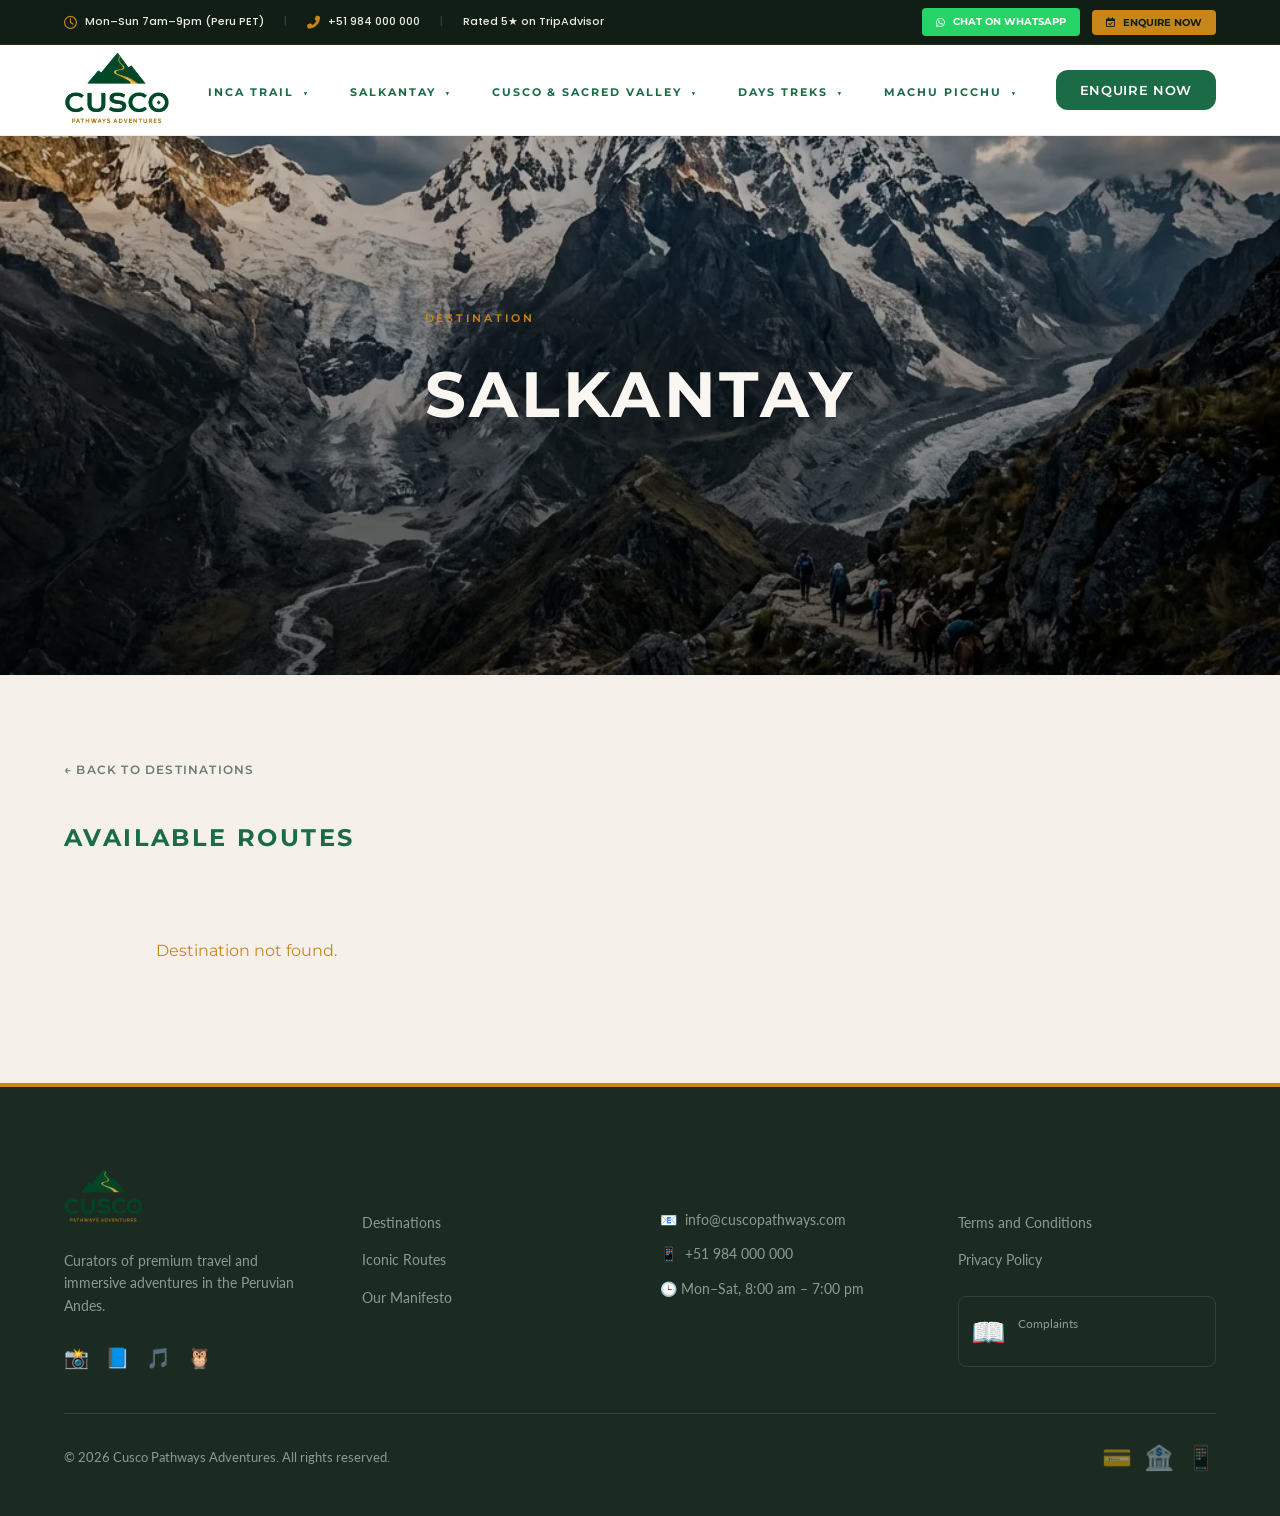
==== destination.html @ ce6e4975 "Optimize website for mobile responsiveness and mobile UI/UX layouts" ====
<!DOCTYPE html>
<html lang="en">
<head>
  <meta charset="UTF-8" />
  <meta name="viewport" content="width=device-width, initial-scale=1.0" />
  <title>Destination — Cusco Pathways Adventures</title>
  <meta name="description" content="Explore our curated routes in this extraordinary destination." />
  
  <link rel="preconnect" href="https://fonts.googleapis.com">
  <link rel="preconnect" href="https://fonts.gstatic.com" crossorigin>
  <link href="https://fonts.googleapis.com/css2?family=Lato:ital,wght@0,300;0,400;0,700;1,400&family=Montserrat:wght@400;500;600;700&family=Poppins:wght@300;400;500;600;700&display=swap" rel="stylesheet">
  
  <link rel="icon" href="assets/images/brand/logo.webp" type="image/png">
  <link rel="stylesheet" href="https://cdnjs.cloudflare.com/ajax/libs/font-awesome/6.4.0/css/all.min.css" />
  <link rel="stylesheet" href="styles/main.css" />
</head>
<body>

  <!-- ═══════════════════════════════════════════ NAVBAR ═══ -->
  <nav class="navbar" id="navbar">
    <div class="nav-topbar">
      <div class="container">
        <div class="nav-topbar-inner">
          <div class="topbar-left">
            <span class="topbar-item"><i class="far fa-clock"></i> Mon–Sun 7am–9pm (Peru PET)</span>
            <span class="topbar-separator">|</span>
            <span class="topbar-item"><i class="fas fa-phone-alt"></i> +51 984 000 000</span>
            <span class="topbar-separator">|</span>
            <span class="topbar-item">Rated 5★ on TripAdvisor</span>
          </div>
          <div class="topbar-right">
            <a href="https://wa.me/51984000000?text=Hello%20Cusco%20Pathways,%20I%20would%20like%20more%20information" class="btn-topbar btn-topbar-whatsapp" target="_blank">
              <i class="fab fa-whatsapp"></i> Chat on WhatsApp
            </a>
            <button class="btn-topbar btn-topbar-enquire open-modal-btn">
              <i class="far fa-calendar-check"></i> Enquire Now
            </button>
          </div>
        </div>
      </div>
    </div>
    <div class="container">
      <div class="nav-inner">
        <a href="index.html" class="logo-text" id="logo-link">
          <img src="assets/images/brand/logoweb2.webp" alt="Cusco Pathways Adventures" class="nav-logo-img">
        </a>
        <ul class="nav-links" role="list">
          <li class="dropdown">
            <a href="destination.html?dest=inca-trail" class="nav-link">Inca Trail <span class="dropdown-arrow">▼</span></a>
            <div class="dropdown-content">
              <a href="tour-detail.html?tour=incatrail-classic&dest=inca-trail">Classic Inca Trail 4 Days</a>
              <a href="tour-detail.html?tour=incatrail-short&dest=inca-trail">Short Inca Trail 2 Days</a>
            </div>
          </li>
          <li class="dropdown">
            <a href="destination.html?dest=salkantay" class="nav-link">Salkantay <span class="dropdown-arrow">▼</span></a>
            <div class="dropdown-content">
              <a href="tour-detail.html?tour=salkantay-premium&dest=salkantay">Premium Salkantay Trek 5 Days</a>
              <a href="tour-detail.html?tour=salkantay-classic&dest=salkantay">Classic Salkantay Trek 5 Days</a>
              <a href="tour-detail.html?tour=salkantay-short&dest=salkantay">Short Salkantay Trek 4 Days</a>
              <a href="tour-detail.html?tour=salkantay-celestial-2d&dest=salkantay">Celestial Salkantay Pass Trek 2 Days</a>
            </div>
          </li>
          <li class="dropdown">
            <a href="destination.html?dest=cusco-sacred-valley" class="nav-link">Cusco & Sacred Valley <span class="dropdown-arrow">▼</span></a>
            <div class="dropdown-content">
              <a href="tour-detail.html?tour=cusco-cultural&dest=cusco-sacred-valley">Cusco City Tour</a>
              <a href="tour-detail.html?tour=valley-traditional&dest=cusco-sacred-valley">Sacred Valley Tour</a>
              <a href="tour-detail.html?tour=valley-super&dest=cusco-sacred-valley">Super Sacred Valley Tour VIP</a>
              <a href="tour-detail.html?tour=valley-maras&dest=cusco-sacred-valley">Maras & Moray</a>
            </div>
          </li>
          <li class="dropdown">
            <a href="destination.html?dest=rainbow-mountain" class="nav-link">Days Treks <span class="dropdown-arrow">▼</span></a>
            <div class="dropdown-content">
              <a href="tour-detail.html?tour=humantay-classic&dest=rainbow-mountain">Humantay Lake</a>
              <a href="tour-detail.html?tour=ausangate-7lakes&dest=rainbow-mountain">Ausangate 7 Lakes</a>
              <a href="tour-detail.html?tour=rainbow-classic&dest=rainbow-mountain">Rainbow Mountain</a>
            </div>
          </li>
          <li class="dropdown">
            <a href="destination.html?dest=machu-picchu" class="nav-link">Machu Picchu <span class="dropdown-arrow">▼</span></a>
            <div class="dropdown-content">
              <a href="tour-detail.html?tour=valley-machupicchu-2d&dest=machu-picchu">Sacred Valley & Machu Picchu 2 Days</a>
              <a href="tour-detail.html?tour=machupicchu-fullday&dest=machu-picchu">Machu Picchu Full Day</a>
            </div>
          </li>
        </ul>
        <button class="btn-enquire open-modal-btn">Enquire Now</button>
        <button class="hamburger" id="hamburger" aria-label="Open menu" aria-expanded="false">
          <span></span><span></span><span></span>
        </button>
      </div>
    </div>
    <div class="mobile-menu" id="mobile-menu" aria-hidden="true">
      <div class="mobile-menu-inner">
        <button class="btn btn-gold-solid open-modal-btn mobile-menu-cta">Enquire Now</button>
        <ul role="list">
          <li><a href="destination.html?dest=inca-trail" class="nav-link">Inca Trail</a></li>
          <li><a href="destination.html?dest=salkantay" class="nav-link">Salkantay</a></li>
          <li><a href="destination.html?dest=cusco-sacred-valley" class="nav-link">Cusco & Sacred Valley</a></li>
          <li><a href="destination.html?dest=rainbow-mountain" class="nav-link">Days Treks</a></li>
          <li><a href="destination.html?dest=machu-picchu" class="nav-link">Machu Picchu</a></li>
        </ul>
      </div>
    </div>
  </nav>

  <!-- ═══════════════════════════════════════════ DESTINATION HERO ═══ -->
  <header class="tour-hero" id="dest-hero">
    <div class="tour-hero-bg">
      <img src="assets/images/destinations/dest_salkantay.webp" alt="Destination Hero Banner" id="dest-banner-img" />
    </div>
    <div class="container">
      <div class="tour-hero-content">
        <span class="tour-category">Destination</span>
        <h1 class="tour-main-title" id="dest-title-display">Salkantay</h1>
      </div>
    </div>
  </header>

  <!-- ═══════════════════════════════════════════ TOURS LIST ═══ -->
  <main class="tour-content-section">
    <div class="container">
      <a href="index.html#destinations" class="back-link">
        &larr; Back to Destinations
      </a>

      <h2 class="section-title" style="margin-bottom: 40px; font-size: 1.5rem; letter-spacing: 0.1em; color: var(--primary-green);">Available Routes</h2>
      
      <!-- List of Tours for this Destination -->
      <div class="tours-grid" id="dest-tours-list">
        <!-- JS will populate the horizontal cards here -->
      </div>
    </div>
  </main>

  <!-- ═══════════════════════════════════════════ FOOTER ═══ -->
  <footer class="footer" id="footer">
    <div class="container">
      <div class="footer-grid">
        
        <!-- Columna 1: Branding -->
        <div class="footer-brand-col">
          <a href="index.html" class="footer-logo">
            <img src="assets/images/brand/logoweb2.webp" alt="Cusco Pathways" class="footer-logo-img" loading="lazy">
          </a>
          <p class="footer-text">Curators of premium travel and immersive adventures in the Peruvian Andes.</p>
          <div class="social-icons">
            <a href="#" class="social-icon" aria-label="Instagram">📸</a>
            <a href="#" class="social-icon" aria-label="Facebook">📘</a>
            <a href="#" class="social-icon" aria-label="TikTok">🎵</a>
            <a href="#" class="social-icon" aria-label="TripAdvisor">🦉</a>
          </div>
        </div>

        <!-- Columna 2: Explorar -->
        <div class="footer-links-col">
          <h4 class="footer-heading">Explore</h4>
          <ul class="footer-list">
            <li><a href="index.html#destinations" class="footer-link">Destinations</a></li>
            <li><a href="index.html#featured-tours" class="footer-link">Iconic Routes</a></li>
            <li><a href="index.html#manifesto" class="footer-link">Our Manifesto</a></li>
          </ul>
        </div>

        <!-- Columna 3: Contacto -->
        <div class="footer-contact-col">
          <h4 class="footer-heading">Contact</h4>
          <ul class="footer-list">
            <li class="footer-contact-item">📧 <a href="mailto:info@cuscopathways.com" class="footer-link-highlight">info@cuscopathways.com</a></li>
            <li class="footer-contact-item">📱 <a href="tel:+51984000000" class="footer-link">+51 984 000 000</a></li>
            <li class="footer-contact-item">🕒 Mon–Sat, 8:00 am – 7:00 pm</li>
          </ul>
        </div>

        <!-- Columna 4: Legal & Reclamaciones -->
        <div class="footer-legal-col">
          <h4 class="footer-heading">Support & Legal</h4>
          <ul class="footer-list">
            <li><a href="#" class="footer-link">Terms and Conditions</a></li>
            <li><a href="#" class="footer-link">Privacy Policy</a></li>
          </ul>
          <div class="reclamaciones">
            <a href="reclamaciones.html" class="reclamaciones-link">
              <span class="reclamaciones-icon">📖</span>
              <span class="reclamaciones-text">Complaints<br><strong>Book</strong></span>
            </a>
          </div>
        </div>

      </div>

      <div class="footer-bottom">
        <p class="footer-copyright">&copy; 2026 Cusco Pathways Adventures. All rights reserved.</p>
        <div class="payment-methods">
          <span title="Visa">💳</span>
          <span title="Mastercard">🏦</span>
          <span title="PayPal">📱</span>
        </div>
      </div>
    </div>
  </footer>

  <script src="scripts/data.js"></script>
  <script src="scripts/app.js"></script>
</body>
</html>
---- styles/main.css ----
@import 'base.css';
@import 'components.css';
@import 'pages/home.css';
@import 'pages/destination.css';
@import 'pages/tour-detail.css';
@import 'pages/reclamaciones.css';
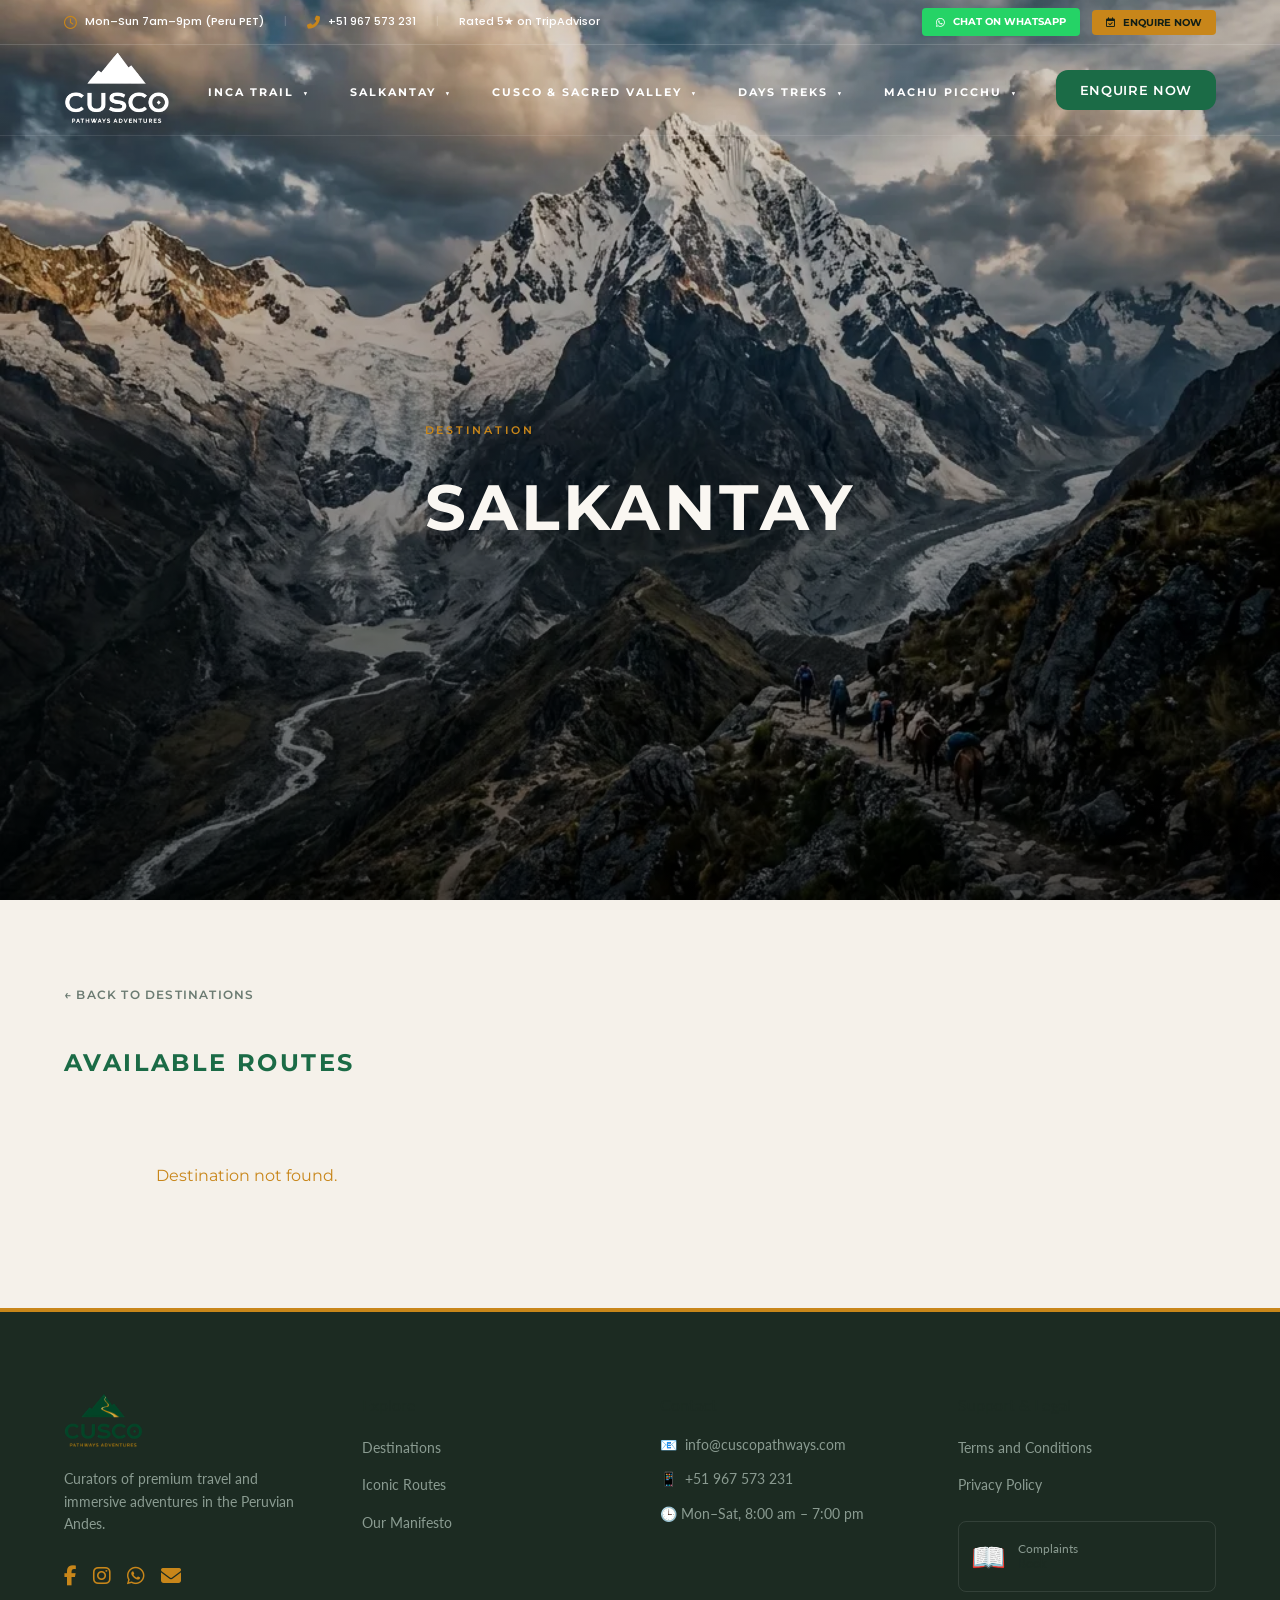
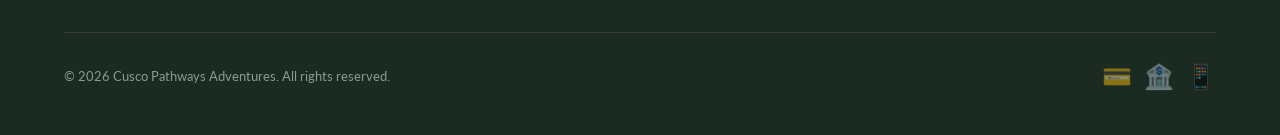
==== commit d4e6e4e6: "Connect social media links, email info@cuscopathways.com, WhatsApp +51 967 573 231, and configure En" ====
--- a/destination.html
+++ b/destination.html
@@ -24,12 +24,12 @@
           <div class="topbar-left">
             <span class="topbar-item"><i class="far fa-clock"></i> Mon–Sun 7am–9pm (Peru PET)</span>
             <span class="topbar-separator">|</span>
-            <span class="topbar-item"><i class="fas fa-phone-alt"></i> +51 984 000 000</span>
+            <span class="topbar-item"><i class="fas fa-phone-alt"></i> +51 967 573 231</span>
             <span class="topbar-separator">|</span>
             <span class="topbar-item">Rated 5★ on TripAdvisor</span>
           </div>
           <div class="topbar-right">
-            <a href="https://wa.me/51984000000?text=Hello%20Cusco%20Pathways,%20I%20would%20like%20more%20information" class="btn-topbar btn-topbar-whatsapp" target="_blank">
+            <a href="https://wa.me/51967573231?text=Hello%20Cusco%20Pathways,%20I%20would%20like%20more%20information" class="btn-topbar btn-topbar-whatsapp" target="_blank">
               <i class="fab fa-whatsapp"></i> Chat on WhatsApp
             </a>
             <button class="btn-topbar btn-topbar-enquire open-modal-btn">
@@ -87,22 +87,18 @@
           </li>
         </ul>
         <button class="btn-enquire open-modal-btn">Enquire Now</button>
+        <div class="nav-mobile-actions">
+          <a href="tel:+51967573231" aria-label="Call Us"><i class="fas fa-phone-alt"></i></a>
+          <a href="https://wa.me/51967573231?text=Hello%20Cusco%20Pathways,%20I%20would%20like%20more%20information" target="_blank" aria-label="Chat on WhatsApp"><i class="fab fa-whatsapp"></i></a>
+          <button class="open-modal-btn" aria-label="Enquire Now"><i class="far fa-calendar-check"></i></button>
+        </div>
         <button class="hamburger" id="hamburger" aria-label="Open menu" aria-expanded="false">
           <span></span><span></span><span></span>
         </button>
       </div>
     </div>
     <div class="mobile-menu" id="mobile-menu" aria-hidden="true">
-      <div class="mobile-menu-inner">
-        <button class="btn btn-gold-solid open-modal-btn mobile-menu-cta">Enquire Now</button>
-        <ul role="list">
-          <li><a href="destination.html?dest=inca-trail" class="nav-link">Inca Trail</a></li>
-          <li><a href="destination.html?dest=salkantay" class="nav-link">Salkantay</a></li>
-          <li><a href="destination.html?dest=cusco-sacred-valley" class="nav-link">Cusco & Sacred Valley</a></li>
-          <li><a href="destination.html?dest=rainbow-mountain" class="nav-link">Days Treks</a></li>
-          <li><a href="destination.html?dest=machu-picchu" class="nav-link">Machu Picchu</a></li>
-        </ul>
-      </div>
+      <!-- Dynamically populated by JS -->
     </div>
   </nav>
 
@@ -147,10 +143,10 @@
           </a>
           <p class="footer-text">Curators of premium travel and immersive adventures in the Peruvian Andes.</p>
           <div class="social-icons">
-            <a href="#" class="social-icon" aria-label="Instagram">📸</a>
-            <a href="#" class="social-icon" aria-label="Facebook">📘</a>
-            <a href="#" class="social-icon" aria-label="TikTok">🎵</a>
-            <a href="#" class="social-icon" aria-label="TripAdvisor">🦉</a>
+            <a href="https://www.facebook.com/cuscopathwaysadventures/" target="_blank" rel="noopener noreferrer" class="social-icon" aria-label="Facebook"><i class="fab fa-facebook-f"></i></a>
+            <a href="https://www.instagram.com/cuscopathways" target="_blank" rel="noopener noreferrer" class="social-icon" aria-label="Instagram"><i class="fab fa-instagram"></i></a>
+            <a href="https://wa.me/51967573231" target="_blank" rel="noopener noreferrer" class="social-icon" aria-label="WhatsApp"><i class="fab fa-whatsapp"></i></a>
+            <a href="mailto:info@cuscopathways.com" class="social-icon" aria-label="Email"><i class="fas fa-envelope"></i></a>
           </div>
         </div>
 
@@ -169,7 +165,7 @@
           <h4 class="footer-heading">Contact</h4>
           <ul class="footer-list">
             <li class="footer-contact-item">📧 <a href="mailto:info@cuscopathways.com" class="footer-link-highlight">info@cuscopathways.com</a></li>
-            <li class="footer-contact-item">📱 <a href="tel:+51984000000" class="footer-link">+51 984 000 000</a></li>
+            <li class="footer-contact-item">📱 <a href="https://wa.me/51967573231" target="_blank" class="footer-link">+51 967 573 231</a></li>
             <li class="footer-contact-item">🕒 Mon–Sat, 8:00 am – 7:00 pm</li>
           </ul>
         </div>
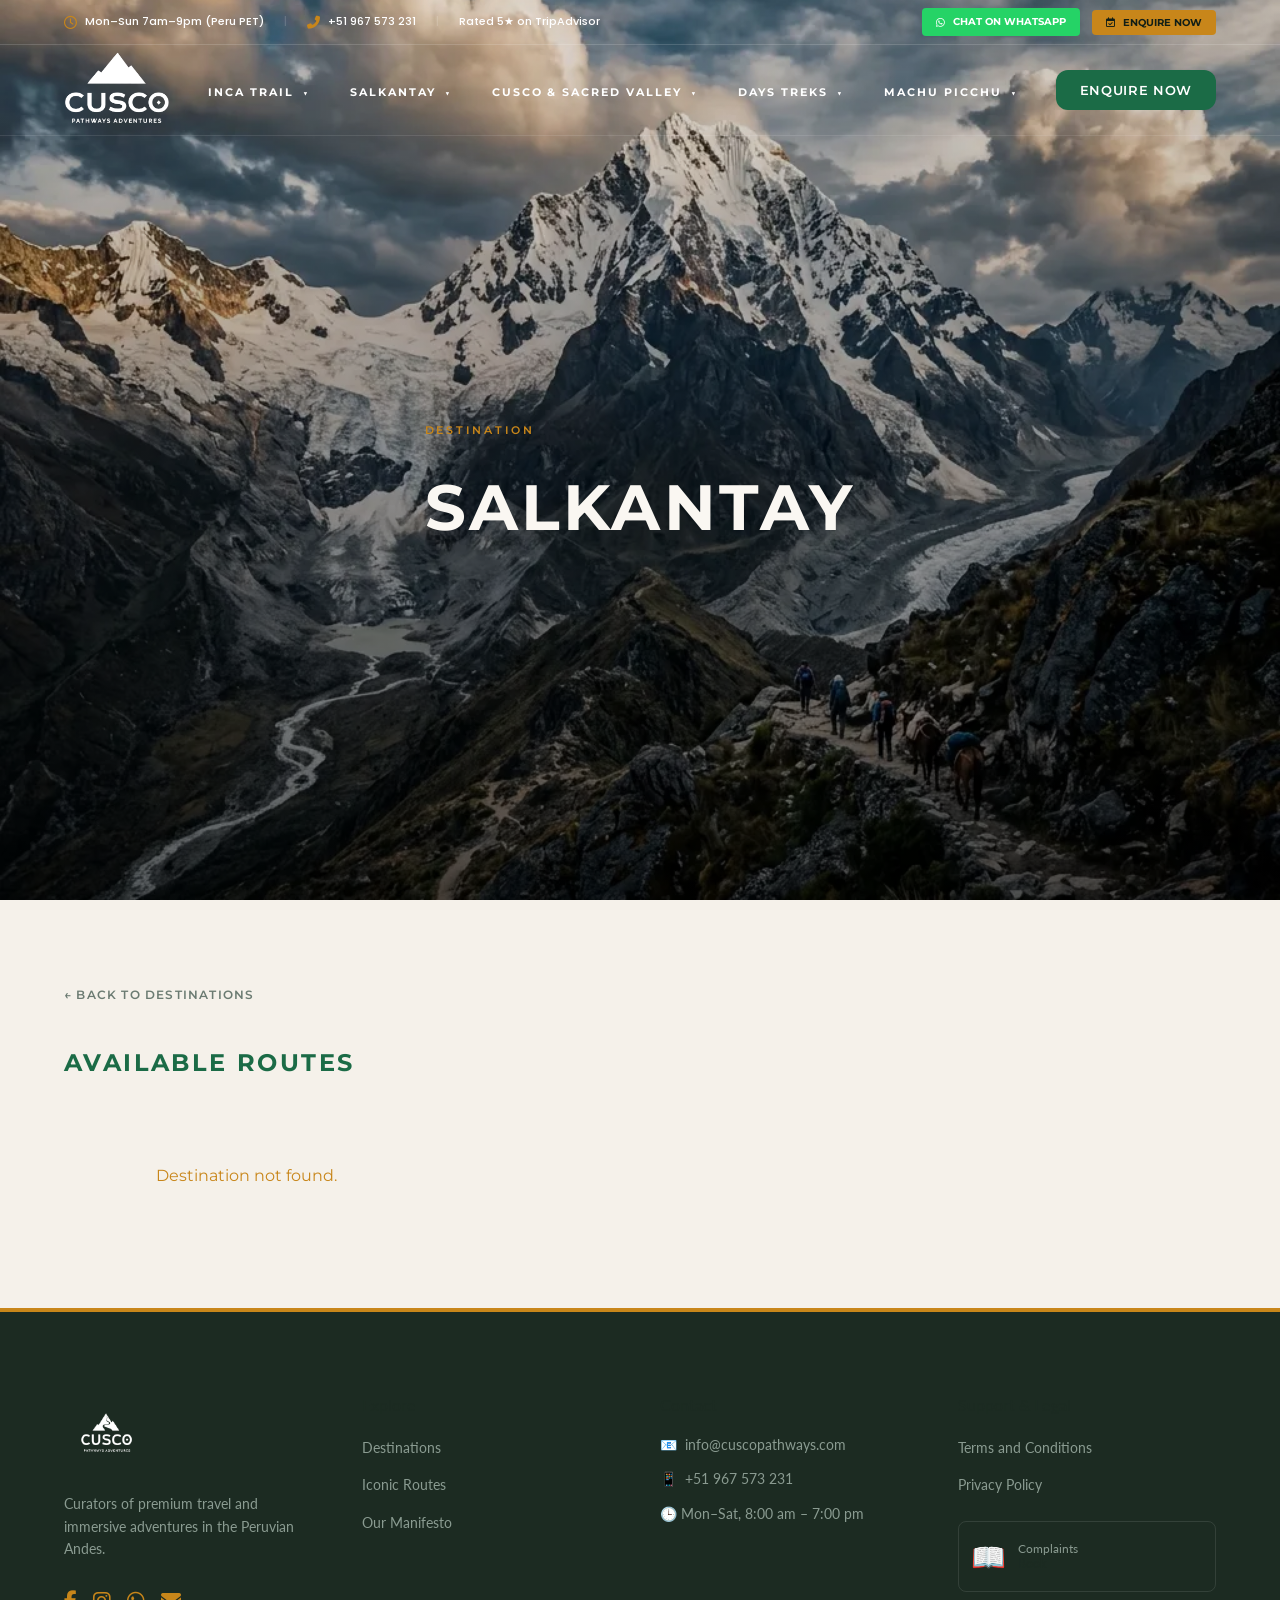
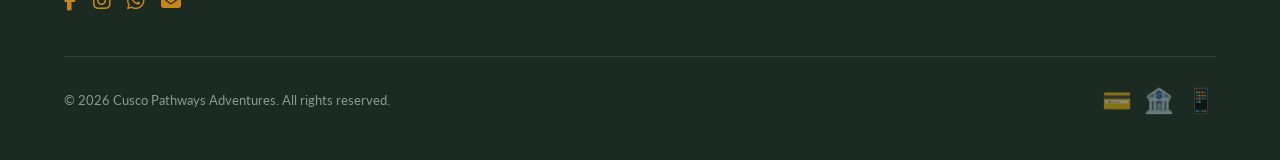
==== commit 691a1956: "Update footer logo to white logo (logo_white.webp)" ====
--- a/destination.html
+++ b/destination.html
@@ -139,7 +139,7 @@
         <!-- Columna 1: Branding -->
         <div class="footer-brand-col">
           <a href="index.html" class="footer-logo">
-            <img src="assets/images/brand/logoweb2.webp" alt="Cusco Pathways" class="footer-logo-img" loading="lazy">
+            <img src="assets/images/brand/logo_white.webp" alt="Cusco Pathways" class="footer-logo-img" loading="lazy">
           </a>
           <p class="footer-text">Curators of premium travel and immersive adventures in the Peruvian Andes.</p>
           <div class="social-icons">
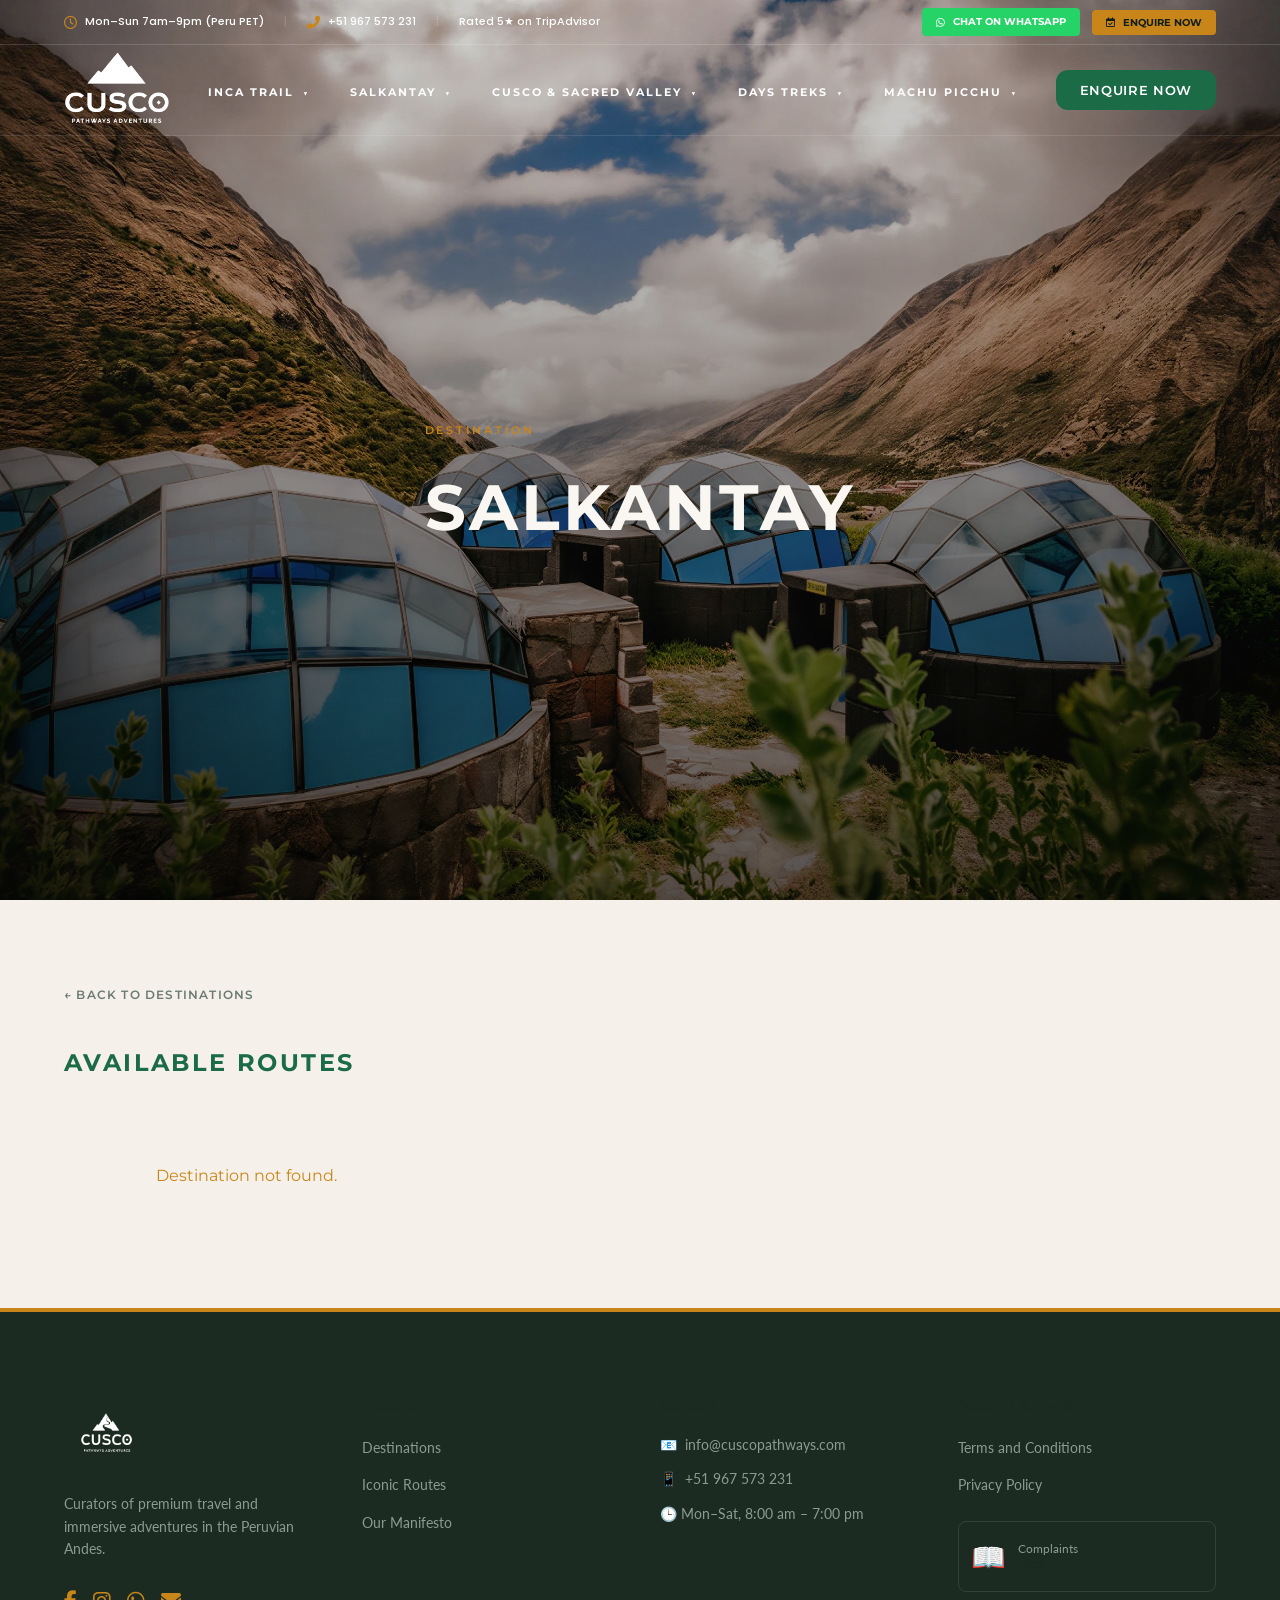
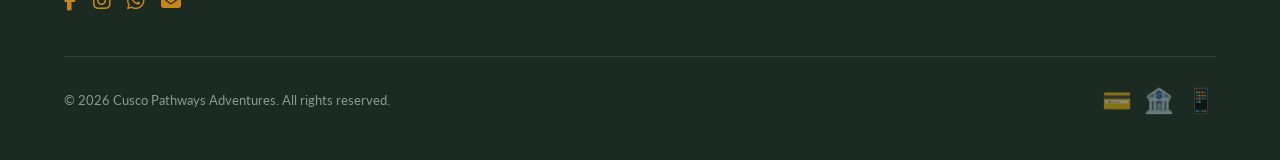
==== commit d9cdb7b7: "Update Salkantay destination card and hero banner images using Salkantay Premium images" ====
--- a/destination.html
+++ b/destination.html
@@ -105,7 +105,7 @@
   <!-- ═══════════════════════════════════════════ DESTINATION HERO ═══ -->
   <header class="tour-hero" id="dest-hero">
     <div class="tour-hero-bg">
-      <img src="assets/images/destinations/dest_salkantay.webp" alt="Destination Hero Banner" id="dest-banner-img" />
+      <img src="assets/images/salkantay/sk5d_d1_domos_valle.webp" alt="Destination Hero Banner" id="dest-banner-img" />
     </div>
     <div class="container">
       <div class="tour-hero-content">
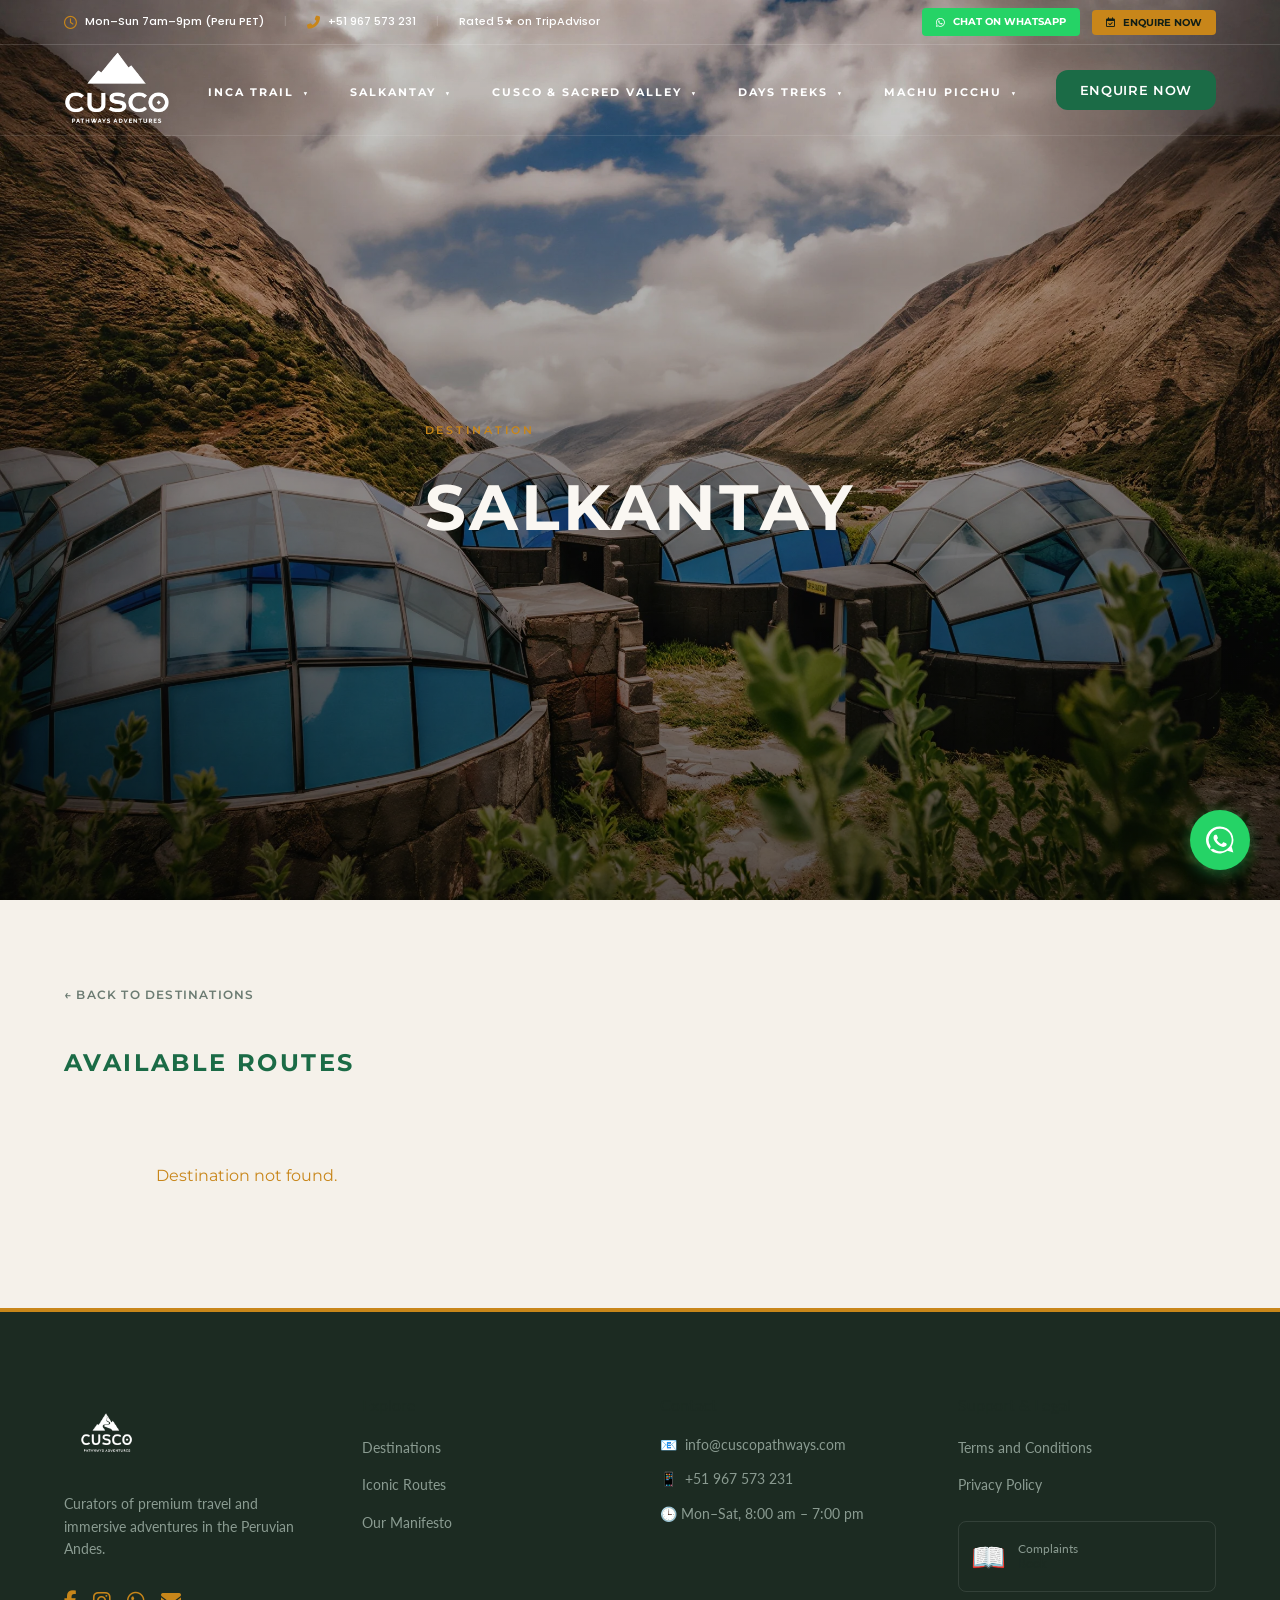
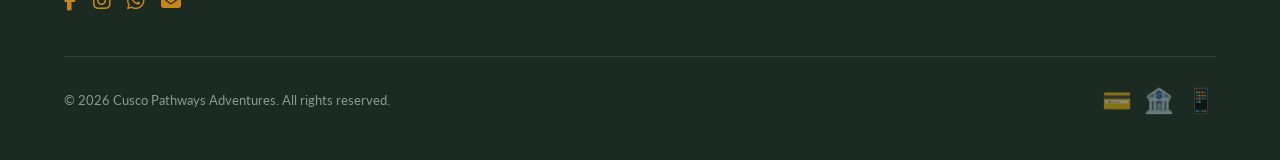
==== commit 92c3e1ff: "Update floating WhatsApp button number to +51 967573231 across all pages" ====
--- a/destination.html
+++ b/destination.html
@@ -198,6 +198,12 @@
     </div>
   </footer>
 
+  <a href="https://wa.me/51967573231?text=Hello%20Cusco%20Pathways,%20I%20would%20like%20more%20information" class="floating-whatsapp" target="_blank" aria-label="Contactar por WhatsApp">
+    <svg viewBox="0 0 32 32" width="32" height="32" fill="#ffffff">
+      <path d="M16 2.5a13.5 13.5 0 0 1 11.66 20.25l1.68 5.64-5.83-1.52A13.5 13.5 0 1 1 16 2.5zm0 2.2a11.3 11.3 0 0 0-9.67 17.15l.38.6-1.02 3.4 3.52-1 .63.36A11.3 11.3 0 1 0 16 4.7zm5.95 14.65c-.32-.16-1.92-.95-2.2-1.06-.3-.1-.5-.16-.72.16-.2.32-.82 1.06-1 1.28-.18.2-.38.23-.7.06-.32-.15-1.37-.5-2.6-1.6-.96-.86-1.6-1.93-1.8-2.25-.18-.32-.02-.5.14-.65.15-.14.32-.37.48-.56.16-.18.22-.32.32-.54.1-.2.05-.4-.02-.56-.08-.16-.73-1.74-1-2.38-.26-.62-.53-.54-.72-.55h-.62c-.22 0-.57.08-.87.4-.3.32-1.14 1.1-1.14 2.7 0 1.6 1.17 3.14 1.34 3.36.16.23 2.3 3.5 5.56 4.9.78.33 1.38.53 1.85.68.78.25 1.5.21 2.05.13.62-.1 1.92-.78 2.2-1.54.26-.76.26-1.4.18-1.54-.08-.13-.3-.22-.62-.38z"/>
+    </svg>
+  </a>
+
   <script src="scripts/data.js"></script>
   <script src="scripts/app.js"></script>
 </body>
